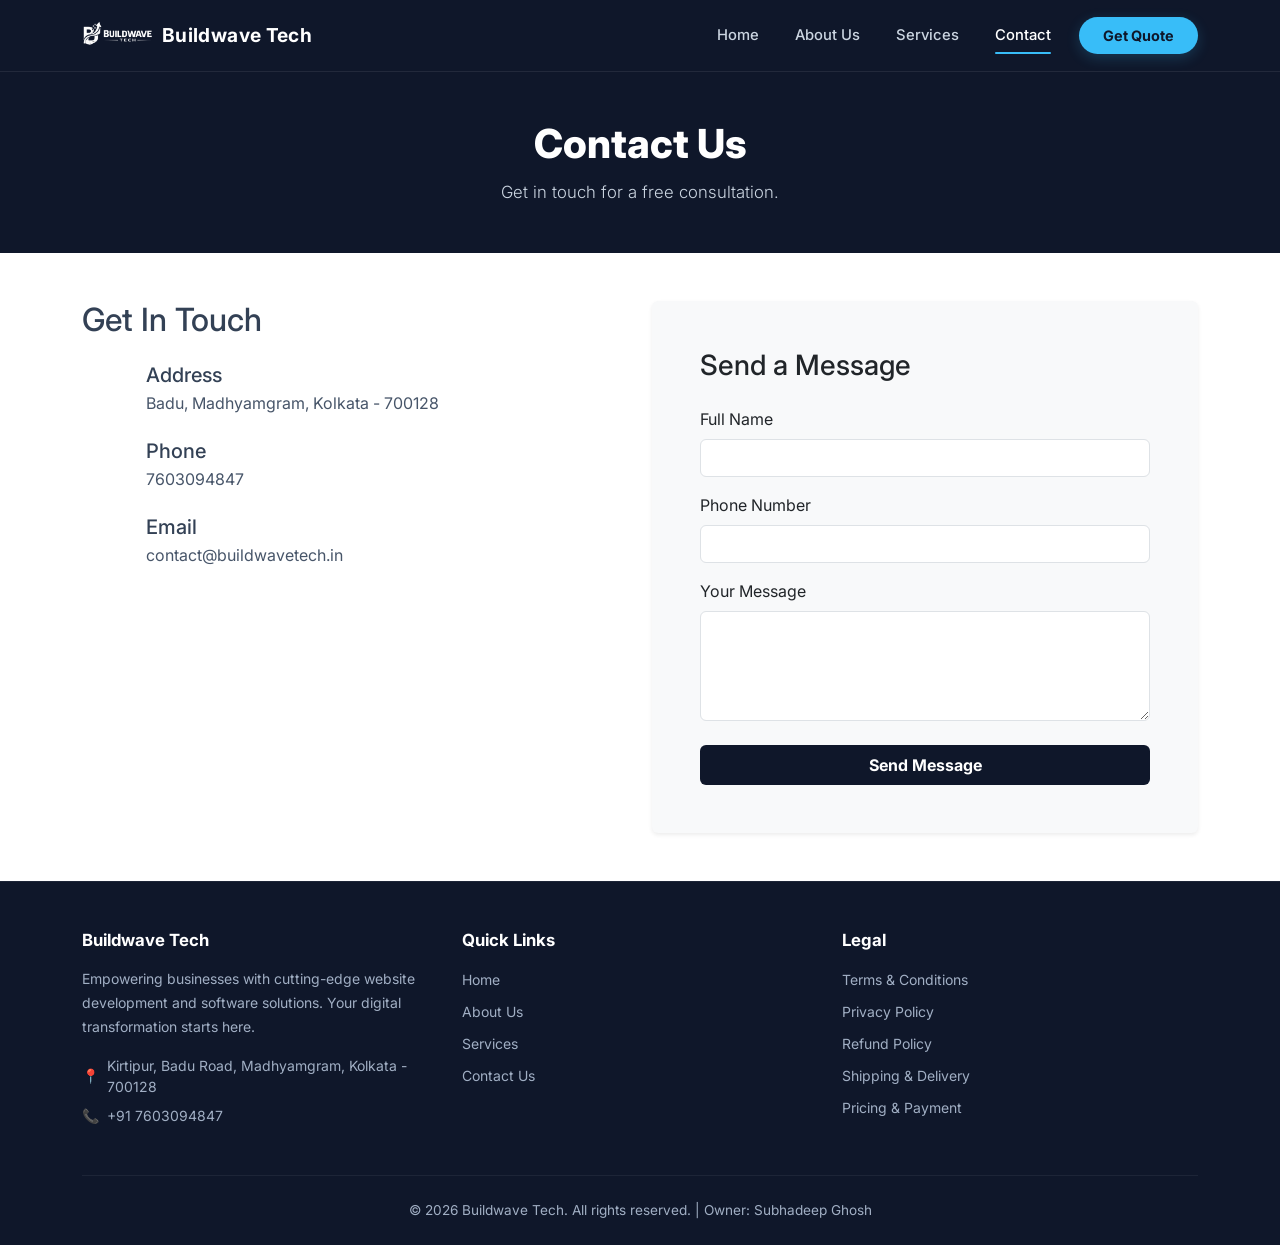
==== contact.html @ 1e66188a "Add files via upload" ====
<!DOCTYPE html>
<html lang="en">
<head>
    <meta charset="UTF-8">
    <meta name="viewport" content="width=device-width, initial-scale=1.0">
    <title>Contact Us - Buildwave Tech</title>
    <!-- Bootstrap CSS -->
    <link href="https://cdn.jsdelivr.net/npm/bootstrap@5.3.3/dist/css/bootstrap.min.css" rel="stylesheet">
    <!-- Bootstrap Icons -->
    <link href="https://cdn.jsdelivr.net/npm/bootstrap-icons@1.11.3/font/bootstrap-icons.min.css" rel="stylesheet">
    <!-- Google Fonts -->
    <link href="https://fonts.googleapis.com/css2?family=Inter:wght@400;500;600;700;800;900&display=swap" rel="stylesheet">
    <!-- Custom CSS -->
    <link href="assets/css/style.css" rel="stylesheet">
</head>
<body>
<!-- Navbar -->
<nav class="navbar navbar-expand-lg navbar-bwt sticky-top">
    <div class="container">
        <a class="navbar-brand" href="index.html">
            <img src="assets/img/bwt logo.png" alt="Buildwave Tech Logo">
            <span class="d-none d-sm-inline">Buildwave Tech</span>
        </a>
        <button class="navbar-toggler navbar-toggler-bwt" type="button" data-bs-toggle="offcanvas" data-bs-target="#mobileMenu" aria-controls="mobileMenu" aria-label="Toggle navigation">
            <span class="navbar-toggler-icon"></span>
        </button>
        <div class="collapse navbar-collapse" id="navbarNav">
            <ul class="navbar-nav ms-auto align-items-lg-center gap-1">
                <li class="nav-item"><a class="nav-link" href="index.html">Home</a></li>
                <li class="nav-item"><a class="nav-link" href="about.html">About Us</a></li>
                <li class="nav-item"><a class="nav-link" href="services.html">Services</a></li>
                <li class="nav-item"><a class="nav-link active" href="contact.html">Contact</a></li>
                <li class="nav-item ms-lg-2"><a class="btn btn-quote" href="contact.html">Get Quote</a></li>
            </ul>
        </div>
    </div>
</nav>

<!-- Mobile Offcanvas Menu -->
<div class="offcanvas offcanvas-start offcanvas-bwt" tabindex="-1" id="mobileMenu" aria-labelledby="mobileMenuLabel">
    <div class="offcanvas-header">
        <div class="d-flex align-items-center gap-2">
            <img src="assets/img/bwt logo.png" alt="Logo" style="height:32px">
            <span class="text-white fw-bold fs-5">Buildwave Tech</span>
        </div>
        <button type="button" class="btn-close" data-bs-dismiss="offcanvas" aria-label="Close"></button>
    </div>
    <div class="offcanvas-body">
        <ul class="navbar-nav gap-1">
            <li class="nav-item"><a class="nav-link" href="index.html">Home</a></li>
            <li class="nav-item"><a class="nav-link" href="about.html">About Us</a></li>
            <li class="nav-item"><a class="nav-link" href="services.html">Services</a></li>
            <li class="nav-item"><a class="nav-link active" href="contact.html">Contact</a></li>
        </ul>
        <div class="mt-4">
            <a class="btn btn-quote w-100 text-center" href="contact.html">Get Quote</a>
        </div>
    </div>
</div>

<header class="page-header py-5 text-center">
    <div class="container">
        <h1>Contact Us</h1>
        <p class="lead mb-0">Get in touch for a free consultation.</p>
    </div>
</header>

<section class="py-5 bg-white">
    <div class="container">
        <div class="row g-4">
            <div class="col-lg-6">
                <h2 class="mb-4">Get In Touch</h2>
                
                <div class="d-flex align-items-center mb-4">
                    <div class="bg-sky text-white rounded-circle d-flex align-items-center justify-content-center me-3" style="width:48px;height:48px;background-color: var(--bwt-sky) !important;">
                        <i class="bi bi-geo-alt-fill fs-5"></i>
                    </div>
                    <div>
                        <h5 class="mb-1">Address</h5>
                        <p class="mb-0" style="color: #475569;">Badu, Madhyamgram, Kolkata - 700128</p>
                    </div>
                </div>
                
                <div class="d-flex align-items-center mb-4">
                    <div class="bg-sky text-white rounded-circle d-flex align-items-center justify-content-center me-3" style="width:48px;height:48px;background-color: var(--bwt-sky) !important;">
                        <i class="bi bi-telephone-fill fs-5"></i>
                    </div>
                    <div>
                        <h5 class="mb-1">Phone</h5>
                        <p class="mb-0" style="color: #475569;">7603094847</p>
                    </div>
                </div>
                
                <div class="d-flex align-items-center mb-4">
                    <div class="bg-sky text-white rounded-circle d-flex align-items-center justify-content-center me-3" style="width:48px;height:48px;background-color: var(--bwt-sky) !important;">
                        <i class="bi bi-envelope-fill fs-5"></i>
                    </div>
                    <div>
                        <h5 class="mb-1">Email</h5>
                        <p class="mb-0" style="color: #475569;">contact@buildwavetech.in</p>
                    </div>
                </div>
            </div>
            
            <div class="col-lg-6">
                <div class="card bg-light border-0 rounded shadow-sm">
                    <div class="card-body p-4 p-md-5">
                        <h3 class="mb-4">Send a Message</h3>
                        <form action="#" method="POST">
                            <div class="mb-3">
                                <label for="fullName" class="form-label">Full Name</label>
                                <input type="text" class="form-control" id="fullName" required>
                            </div>
                            <div class="mb-3">
                                <label for="phoneNumber" class="form-label">Phone Number</label>
                                <input type="tel" class="form-control" id="phoneNumber" required>
                            </div>
                            <div class="mb-4">
                                <label for="message" class="form-label">Your Message</label>
                                <textarea class="form-control" id="message" rows="4"></textarea>
                            </div>
                            <button type="submit" class="btn btn-dark-custom w-100 py-2">Send Message</button>
                        </form>
                    </div>
                </div>
            </div>
        </div>
    </div>
</section>

<!-- Footer -->
<footer class="footer-bwt">
    <div class="container">
        <div class="row g-4">
            <!-- Company Info -->
            <div class="col-md-4">
                <h5>Buildwave Tech</h5>
                <p class="mb-3" style="font-size:0.875rem;line-height:1.7">Empowering businesses with cutting-edge website development and software solutions. Your digital transformation starts here.</p>
                <div class="d-flex align-items-center gap-2 mb-2" style="font-size:0.875rem">
                    <span class="text-sky">📍</span>
                    <span>Kirtipur, Badu Road, Madhyamgram, Kolkata - 700128</span>
                </div>
                <div class="d-flex align-items-center gap-2" style="font-size:0.875rem">
                    <span class="text-sky">📞</span>
                    <span>+91 7603094847</span>
                </div>
            </div>
            <!-- Quick Links -->
            <div class="col-md-4">
                <h5>Quick Links</h5>
                <ul class="list-unstyled d-flex flex-column gap-2">
                    <li><a href="index.html">Home</a></li>
                    <li><a href="about.html">About Us</a></li>
                    <li><a href="services.html">Services</a></li>
                    <li><a href="contact.html">Contact Us</a></li>
                </ul>
            </div>
            <!-- Legal -->
            <div class="col-md-4">
                <h5>Legal</h5>
                <ul class="list-unstyled d-flex flex-column gap-2">
                    <li><a href="terms.html">Terms &amp; Conditions</a></li>
                    <li><a href="privacy.html">Privacy Policy</a></li>
                    <li><a href="refund.html">Refund Policy</a></li>
                    <li><a href="shipping.html">Shipping & Delivery</a></li>
                    <li><a href="pricing.html">Pricing & Payment</a></li>
                </ul>
            </div>
        </div>
        <div class="footer-bottom">
            <p class="mb-0">&copy; 2026 Buildwave Tech. All rights reserved. | Owner: Subhadeep Ghosh</p>
        </div>
    </div>
</footer>

<!-- Bootstrap JS -->
<script src="https://cdn.jsdelivr.net/npm/bootstrap@5.3.3/dist/js/bootstrap.bundle.min.js"></script>
</body>
</html>
---- assets/css/style.css ----
/* ============================================
   Buildwave Tech – Custom Styles (Bootstrap 5)
   ============================================ */

/* --- Google Fonts --- */
@import url('https://fonts.googleapis.com/css2?family=Inter:wght@400;500;600;700;800;900&display=swap');

/* --- CSS Custom Properties --- */
:root {
  --bs-primary: #0F172A;
  --bs-secondary: #38BDF8;
  --bs-accent: #22C55E;
  --bs-dark: #1E293B;
  --bs-body-font-family: 'Inter', sans-serif;
  --transition-base: 0.3s ease;
}

/* --- Base --- */
html {
  scroll-behavior: smooth;
}

body {
  font-family: 'Inter', sans-serif;
  color: #334155;
  background-color: #f8fafc;
  -webkit-font-smoothing: antialiased;
  -moz-osx-font-smoothing: grayscale;
}

/* --- Navbar --- */
.navbar-bwt {
  background-color: var(--bs-primary);
  padding: 0.65rem 0;
  border-bottom: 1px solid rgba(255, 255, 255, 0.08);
}

.navbar-bwt .navbar-brand {
  display: flex;
  align-items: center;
  gap: 0.55rem;
  font-weight: 700;
  font-size: 1.2rem;
  color: #fff;
  letter-spacing: 0.02em;
}

.navbar-bwt .navbar-brand img {
  height: 40px;
  width: auto;
  object-fit: contain;
}

.navbar-bwt .nav-link {
  color: #cbd5e1;
  font-weight: 500;
  font-size: 0.925rem;
  padding: 0.5rem 1rem !important;
  transition: color var(--transition-base);
  position: relative;
}

.navbar-bwt .nav-link:hover,
.navbar-bwt .nav-link.active {
  color: #fff;
}

.navbar-bwt .nav-link.active::after {
  content: '';
  position: absolute;
  bottom: 0;
  left: 1rem;
  right: 1rem;
  height: 2px;
  background: var(--bs-secondary);
  border-radius: 2px;
}

.btn-quote {
  background-color: var(--bs-secondary);
  color: var(--bs-primary);
  font-weight: 700;
  border-radius: 50px;
  padding: 0.5rem 1.5rem;
  font-size: 0.9rem;
  border: none;
  box-shadow: 0 4px 14px rgba(56, 189, 248, 0.2);
  transition: all var(--transition-base);
}

.btn-quote:hover {
  background-color: #7dd3fc;
  color: var(--bs-primary);
  transform: translateY(-1px);
  box-shadow: 0 6px 20px rgba(56, 189, 248, 0.3);
}

.navbar-toggler-bwt {
  border: 1px solid rgba(255, 255, 255, 0.15);
  padding: 0.35rem 0.6rem;
  border-radius: 6px;
}

.navbar-toggler-bwt .navbar-toggler-icon {
  background-image: url("data:image/svg+xml,%3csvg xmlns='http://www.w3.org/2000/svg' viewBox='0 0 30 30'%3e%3cpath stroke='rgba%28203,213,225,1%29' stroke-linecap='round' stroke-miterlimit='10' stroke-width='2' d='M4 7h22M4 15h22M4 23h22'/%3e%3c/svg%3e");
}

/* --- Mobile offcanvas --- */
.offcanvas-bwt {
  background-color: var(--bs-primary);
  max-width: 280px;
}

.offcanvas-bwt .offcanvas-header {
  border-bottom: 1px solid rgba(255, 255, 255, 0.06);
  padding: 1rem 1.25rem;
}

.offcanvas-bwt .btn-close {
  filter: invert(1) grayscale(1) brightness(2);
}

.offcanvas-bwt .nav-link {
  color: #cbd5e1;
  font-weight: 500;
  padding: 0.65rem 1rem;
  border-radius: 6px;
  transition: all var(--transition-base);
}

.offcanvas-bwt .nav-link:hover,
.offcanvas-bwt .nav-link.active {
  color: #fff;
  background-color: rgba(255, 255, 255, 0.06);
}

/* --- Hero Section --- */
.hero-section {
  background-color: var(--bs-primary);
  position: relative;
  overflow: hidden;
  padding: 5rem 0 4.5rem;
}

.hero-section::before {
  content: '';
  position: absolute;
  inset: 0;
  background: url('https://images.unsplash.com/photo-1550751827-4bd374c3f58b?auto=format&fit=crop&q=80') center / cover no-repeat;
  opacity: 0.08;
  pointer-events: none;
}

.hero-section h1 {
  font-weight: 800;
  letter-spacing: -0.02em;
  line-height: 1.15;
}

.text-sky {
  color: var(--bs-secondary);
}

.text-accent {
  color: var(--bs-accent);
}

.bg-primary-custom {
  background-color: var(--bs-primary);
}

.bg-dark-custom {
  background-color: var(--bs-dark);
}

/* --- Buttons --- */
.btn-sky {
  background-color: var(--bs-secondary);
  color: var(--bs-primary);
  font-weight: 700;
  border: none;
  box-shadow: 0 4px 14px rgba(56, 189, 248, 0.25);
  transition: all var(--transition-base);
}

.btn-sky:hover {
  background-color: #7dd3fc;
  color: var(--bs-primary);
  transform: translateY(-1px);
  box-shadow: 0 6px 20px rgba(56, 189, 248, 0.35);
}

.btn-outline-light-custom {
  border: 1px solid rgba(255, 255, 255, 0.2);
  color: #fff;
  font-weight: 600;
  transition: all var(--transition-base);
}

.btn-outline-light-custom:hover {
  background-color: rgba(255, 255, 255, 0.06);
  color: #fff;
  border-color: rgba(255, 255, 255, 0.35);
}

.btn-dark-custom {
  background-color: var(--bs-primary);
  color: #fff;
  font-weight: 700;
  border: none;
  transition: all var(--transition-base);
}

.btn-dark-custom:hover {
  background-color: var(--bs-dark);
  color: #fff;
  transform: translateY(-1px);
}

/* --- Service Cards --- */
.service-card {
  background: #fff;
  border-radius: 1rem;
  padding: 2rem;
  border-top: 4px solid transparent;
  box-shadow: 0 1px 3px rgba(0, 0, 0, 0.06);
  transition: all var(--transition-base);
}

.service-card:hover {
  transform: translateY(-6px);
  box-shadow: 0 20px 40px rgba(0, 0, 0, 0.1);
}

.service-card .icon-box {
  width: 56px;
  height: 56px;
  border-radius: 12px;
  display: flex;
  align-items: center;
  justify-content: center;
  margin-bottom: 1.25rem;
  transition: all var(--transition-base);
  font-size: 1.5rem;
}

.service-card:hover .icon-box {
  transform: scale(1.05);
}

.service-card .check-item {
  display: flex;
  align-items: center;
  gap: 0.5rem;
  font-size: 0.875rem;
  color: #475569;
  margin-bottom: 0.5rem;
}

/* --- Section Titles --- */
.section-label {
  font-size: 0.8rem;
  font-weight: 700;
  text-transform: uppercase;
  letter-spacing: 0.1em;
  color: var(--bs-secondary);
  margin-bottom: 0.5rem;
}

.section-title {
  font-size: 2rem;
  font-weight: 800;
  color: var(--bs-primary);
  letter-spacing: -0.01em;
}

/* --- Why Choose Us --- */
.why-section {
  background-color: #0f172a;
  color: #fff;
}

.check-circle {
  width: 24px;
  height: 24px;
  min-width: 24px;
  background-color: var(--bs-accent);
  border-radius: 50%;
  display: flex;
  align-items: center;
  justify-content: center;
}

.check-circle svg {
  width: 14px;
  height: 14px;
}

/* --- Process Steps --- */
.step-circle {
  width: 64px;
  height: 64px;
  border-radius: 50%;
  display: flex;
  align-items: center;
  justify-content: center;
  font-size: 1.5rem;
  font-weight: 700;
  margin: 0 auto 1rem;
}

.step-circle-filled {
  background-color: var(--bs-secondary);
  color: var(--bs-primary);
  box-shadow: 0 0 20px rgba(56, 189, 248, 0.5);
}

.step-circle-outline {
  background-color: transparent;
  color: #fff;
  border: 2px solid var(--bs-secondary);
}

.step-circle-accent {
  background-color: var(--bs-accent);
  color: #fff;
  box-shadow: 0 0 20px rgba(34, 197, 94, 0.5);
}

/* --- Tech Badges --- */
.tech-badge {
  display: inline-block;
  padding: 0.4rem 1.25rem;
  border-radius: 50px;
  font-weight: 600;
  font-size: 0.875rem;
  border: 1px solid #e2e8f0;
  background: #f1f5f9;
  color: #475569;
  transition: all var(--transition-base);
}

.tech-badge:hover {
  transform: translateY(-2px);
  box-shadow: 0 4px 12px rgba(0, 0, 0, 0.06);
}

/* --- CTA Section --- */
.cta-section-sky {
  background-color: var(--bs-secondary);
}

.cta-section-sky h2 {
  color: var(--bs-primary);
  font-weight: 800;
}

.cta-section-sky p {
  color: #1e293b;
}

/* --- Footer --- */
.footer-bwt {
  background-color: var(--bs-primary);
  color: #a1afc4;
  border-top: 1px solid rgba(255, 255, 255, 0.06);
  padding: 3rem 0 0;
}

.footer-bwt h5 {
  color: #fff;
  font-weight: 700;
  font-size: 1.05rem;
  margin-bottom: 1.1rem;
}

.footer-bwt a {
  color: #a1afc4;
  text-decoration: none;
  transition: color var(--transition-base);
  font-size: 0.875rem;
}

.footer-bwt a:hover {
  color: var(--bs-secondary);
}

.footer-bwt .footer-bottom {
  border-top: 1px solid rgba(255, 255, 255, 0.06);
  padding: 1.5rem 0;
  margin-top: 2.5rem;
  font-size: 0.85rem;
  text-align: center;
}

/* --- Page Headers --- */
.page-header {
  background-color: var(--bs-primary);
  padding: 4rem 0;
  text-align: center;
}

.page-header h1 {
  color: #fff;
  font-weight: 800;
  margin-bottom: 0.75rem;
}

.page-header p {
  color: #cbd5e1;
  font-size: 1.05rem;
}

/* --- Legal / Policy Pages --- */
.legal-content {
  max-width: 800px;
  margin: 0 auto;
}

.legal-content h2 {
  font-size: 1.2rem;
  font-weight: 700;
  color: var(--bs-primary);
  margin-top: 2rem;
  margin-bottom: 0.5rem;
}

.legal-content p {
  color: #475569;
  line-height: 1.75;
  margin-bottom: 1rem;
}

.legal-content .date-badge {
  display: inline-block;
  background: #f1f5f9;
  color: #475569;
  padding: 0.3rem 1rem;
  border-radius: 50px;
  font-size: 0.85rem;
  font-weight: 600;
  margin-bottom: 2rem;
}

.legal-content .contact-box {
  background: #f8fafc;
  border-left: 4px solid var(--bs-secondary);
  padding: 1.5rem;
  border-radius: 0 8px 8px 0;
  margin-top: 2rem;
}

/* --- Contact Form --- */
.form-control:focus {
  border-color: var(--bs-secondary);
  box-shadow: 0 0 0 0.2rem rgba(56, 189, 248, 0.15);
}

/* --- Utilities --- */
.rounded-2 {
  border-radius: 1rem !important;
}

.rounded-3 {
  border-radius: 1.5rem !important;
}

.shadow-soft {
  box-shadow: 0 4px 24px rgba(0, 0, 0, 0.06);
}

.bg-slate-50 {
  background-color: #f8fafc;
}

/* --- Responsive --- */
@media (max-width: 767.98px) {
  .hero-section {
    padding: 3rem 0 2.5rem;
  }
  .hero-section h1 {
    font-size: 2rem;
  }
  .section-title {
    font-size: 1.5rem;
  }
  .service-card {
    padding: 1.5rem;
  }
}
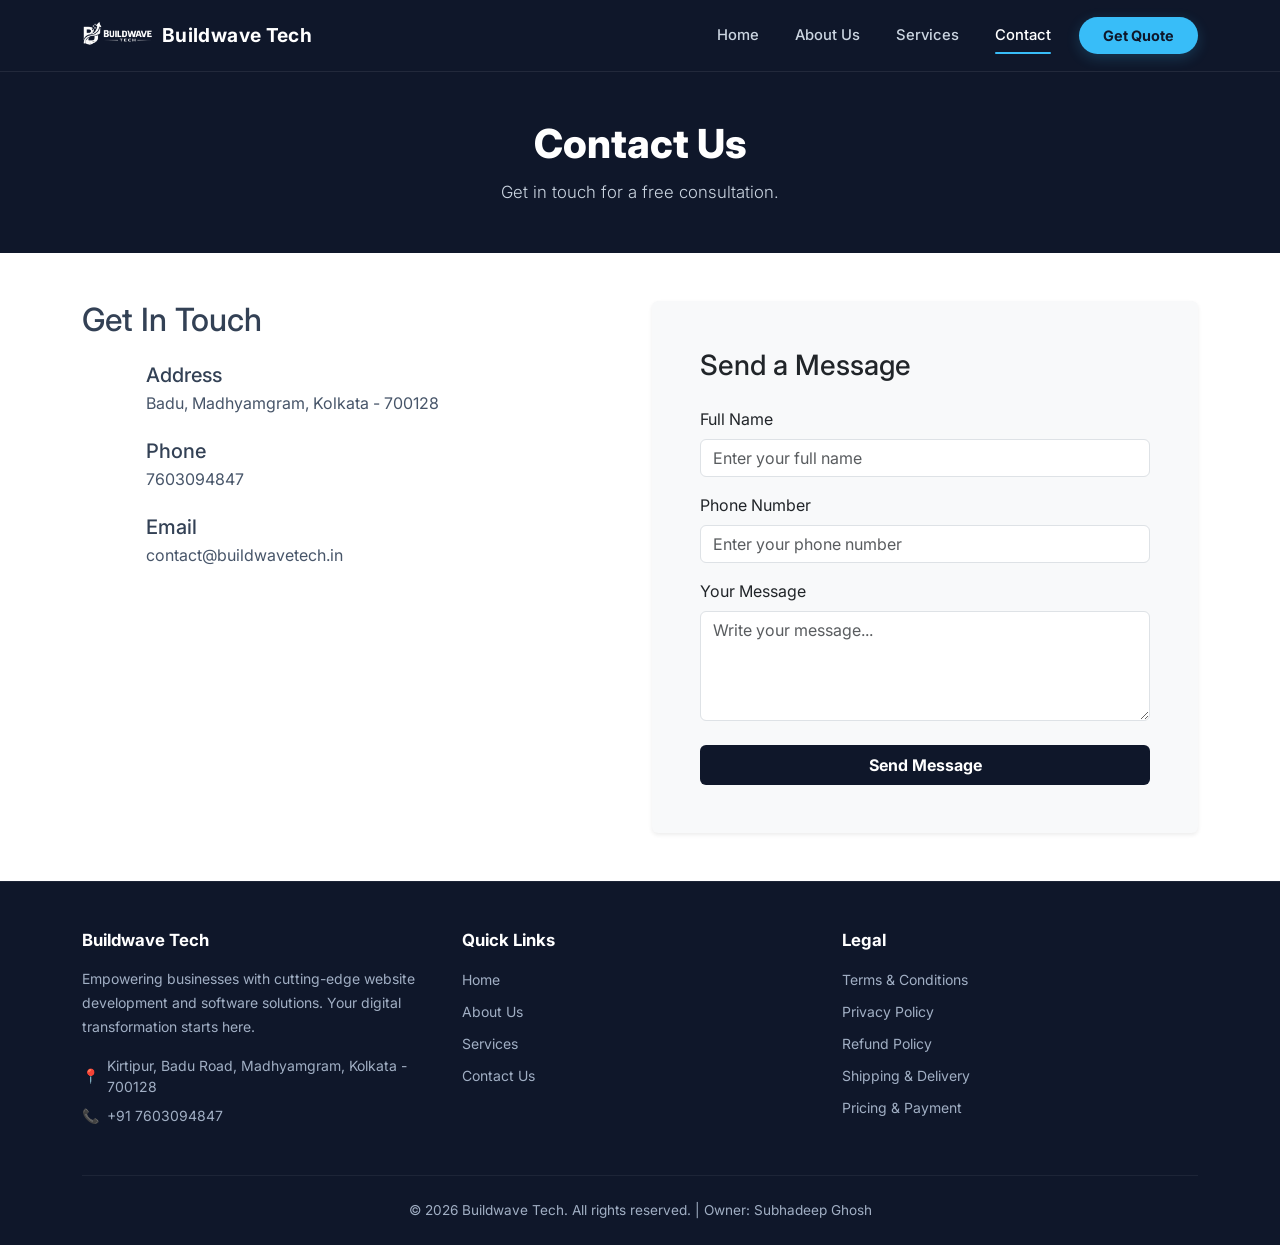
==== commit 3d3fc1a2: "Update contact.html" ====
--- a/contact.html
+++ b/contact.html
@@ -3,177 +3,565 @@
 <head>
     <meta charset="UTF-8">
     <meta name="viewport" content="width=device-width, initial-scale=1.0">
+
     <title>Contact Us - Buildwave Tech</title>
+
     <!-- Bootstrap CSS -->
     <link href="https://cdn.jsdelivr.net/npm/bootstrap@5.3.3/dist/css/bootstrap.min.css" rel="stylesheet">
+
     <!-- Bootstrap Icons -->
     <link href="https://cdn.jsdelivr.net/npm/bootstrap-icons@1.11.3/font/bootstrap-icons.min.css" rel="stylesheet">
+
     <!-- Google Fonts -->
     <link href="https://fonts.googleapis.com/css2?family=Inter:wght@400;500;600;700;800;900&display=swap" rel="stylesheet">
+
     <!-- Custom CSS -->
     <link href="assets/css/style.css" rel="stylesheet">
 </head>
+
 <body>
+
 <!-- Navbar -->
 <nav class="navbar navbar-expand-lg navbar-bwt sticky-top">
     <div class="container">
+
         <a class="navbar-brand" href="index.html">
             <img src="assets/img/bwt logo.png" alt="Buildwave Tech Logo">
             <span class="d-none d-sm-inline">Buildwave Tech</span>
         </a>
-        <button class="navbar-toggler navbar-toggler-bwt" type="button" data-bs-toggle="offcanvas" data-bs-target="#mobileMenu" aria-controls="mobileMenu" aria-label="Toggle navigation">
+
+        <button
+            class="navbar-toggler navbar-toggler-bwt"
+            type="button"
+            data-bs-toggle="offcanvas"
+            data-bs-target="#mobileMenu"
+            aria-controls="mobileMenu"
+            aria-label="Toggle navigation">
+
             <span class="navbar-toggler-icon"></span>
         </button>
+
         <div class="collapse navbar-collapse" id="navbarNav">
+
             <ul class="navbar-nav ms-auto align-items-lg-center gap-1">
-                <li class="nav-item"><a class="nav-link" href="index.html">Home</a></li>
-                <li class="nav-item"><a class="nav-link" href="about.html">About Us</a></li>
-                <li class="nav-item"><a class="nav-link" href="services.html">Services</a></li>
-                <li class="nav-item"><a class="nav-link active" href="contact.html">Contact</a></li>
-                <li class="nav-item ms-lg-2"><a class="btn btn-quote" href="contact.html">Get Quote</a></li>
+
+                <li class="nav-item">
+                    <a class="nav-link" href="index.html">Home</a>
+                </li>
+
+                <li class="nav-item">
+                    <a class="nav-link" href="about.html">About Us</a>
+                </li>
+
+                <li class="nav-item">
+                    <a class="nav-link" href="services.html">Services</a>
+                </li>
+
+                <li class="nav-item">
+                    <a class="nav-link active" href="contact.html">Contact</a>
+                </li>
+
+                <li class="nav-item ms-lg-2">
+                    <a class="btn btn-quote" href="contact.html">Get Quote</a>
+                </li>
+
             </ul>
+
         </div>
     </div>
 </nav>
 
+
 <!-- Mobile Offcanvas Menu -->
-<div class="offcanvas offcanvas-start offcanvas-bwt" tabindex="-1" id="mobileMenu" aria-labelledby="mobileMenuLabel">
+<div
+    class="offcanvas offcanvas-start offcanvas-bwt"
+    tabindex="-1"
+    id="mobileMenu"
+    aria-labelledby="mobileMenuLabel">
+
     <div class="offcanvas-header">
+
         <div class="d-flex align-items-center gap-2">
-            <img src="assets/img/bwt logo.png" alt="Logo" style="height:32px">
-            <span class="text-white fw-bold fs-5">Buildwave Tech</span>
+
+            <img
+                src="assets/img/bwt logo.png"
+                alt="Logo"
+                style="height:32px">
+
+            <span class="text-white fw-bold fs-5">
+                Buildwave Tech
+            </span>
+
         </div>
-        <button type="button" class="btn-close" data-bs-dismiss="offcanvas" aria-label="Close"></button>
+
+        <button
+            type="button"
+            class="btn-close"
+            data-bs-dismiss="offcanvas"
+            aria-label="Close">
+        </button>
+
     </div>
+
     <div class="offcanvas-body">
+
         <ul class="navbar-nav gap-1">
-            <li class="nav-item"><a class="nav-link" href="index.html">Home</a></li>
-            <li class="nav-item"><a class="nav-link" href="about.html">About Us</a></li>
-            <li class="nav-item"><a class="nav-link" href="services.html">Services</a></li>
-            <li class="nav-item"><a class="nav-link active" href="contact.html">Contact</a></li>
+
+            <li class="nav-item">
+                <a class="nav-link" href="index.html">Home</a>
+            </li>
+
+            <li class="nav-item">
+                <a class="nav-link" href="about.html">About Us</a>
+            </li>
+
+            <li class="nav-item">
+                <a class="nav-link" href="services.html">Services</a>
+            </li>
+
+            <li class="nav-item">
+                <a class="nav-link active" href="contact.html">Contact</a>
+            </li>
+
         </ul>
+
         <div class="mt-4">
-            <a class="btn btn-quote w-100 text-center" href="contact.html">Get Quote</a>
+
+            <a
+                class="btn btn-quote w-100 text-center"
+                href="contact.html">
+
+                Get Quote
+
+            </a>
+
         </div>
+
     </div>
 </div>
 
+
+<!-- Page Header -->
 <header class="page-header py-5 text-center">
+
     <div class="container">
+
         <h1>Contact Us</h1>
-        <p class="lead mb-0">Get in touch for a free consultation.</p>
+
+        <p class="lead mb-0">
+            Get in touch for a free consultation.
+        </p>
+
     </div>
+
 </header>
 
+
+<!-- Contact Section -->
 <section class="py-5 bg-white">
+
     <div class="container">
+
         <div class="row g-4">
+
+
+            <!-- Contact Information -->
             <div class="col-lg-6">
-                <h2 class="mb-4">Get In Touch</h2>
-                
+
+                <h2 class="mb-4">
+                    Get In Touch
+                </h2>
+
+
+                <!-- Address -->
                 <div class="d-flex align-items-center mb-4">
-                    <div class="bg-sky text-white rounded-circle d-flex align-items-center justify-content-center me-3" style="width:48px;height:48px;background-color: var(--bwt-sky) !important;">
+
+                    <div
+                        class="bg-sky text-white rounded-circle d-flex align-items-center justify-content-center me-3"
+                        style="width:48px;height:48px;background-color: var(--bwt-sky) !important;">
+
                         <i class="bi bi-geo-alt-fill fs-5"></i>
-                    </div>
+
+                    </div>
+
                     <div>
-                        <h5 class="mb-1">Address</h5>
-                        <p class="mb-0" style="color: #475569;">Badu, Madhyamgram, Kolkata - 700128</p>
-                    </div>
+
+                        <h5 class="mb-1">
+                            Address
+                        </h5>
+
+                        <p
+                            class="mb-0"
+                            style="color: #475569;">
+
+                            Badu, Madhyamgram, Kolkata - 700128
+
+                        </p>
+
+                    </div>
+
                 </div>
-                
+
+
+                <!-- Phone -->
                 <div class="d-flex align-items-center mb-4">
-                    <div class="bg-sky text-white rounded-circle d-flex align-items-center justify-content-center me-3" style="width:48px;height:48px;background-color: var(--bwt-sky) !important;">
+
+                    <div
+                        class="bg-sky text-white rounded-circle d-flex align-items-center justify-content-center me-3"
+                        style="width:48px;height:48px;background-color: var(--bwt-sky) !important;">
+
                         <i class="bi bi-telephone-fill fs-5"></i>
-                    </div>
+
+                    </div>
+
                     <div>
-                        <h5 class="mb-1">Phone</h5>
-                        <p class="mb-0" style="color: #475569;">7603094847</p>
-                    </div>
+
+                        <h5 class="mb-1">
+                            Phone
+                        </h5>
+
+                        <p
+                            class="mb-0"
+                            style="color: #475569;">
+
+                            7603094847
+
+                        </p>
+
+                    </div>
+
                 </div>
-                
+
+
+                <!-- Email -->
                 <div class="d-flex align-items-center mb-4">
-                    <div class="bg-sky text-white rounded-circle d-flex align-items-center justify-content-center me-3" style="width:48px;height:48px;background-color: var(--bwt-sky) !important;">
+
+                    <div
+                        class="bg-sky text-white rounded-circle d-flex align-items-center justify-content-center me-3"
+                        style="width:48px;height:48px;background-color: var(--bwt-sky) !important;">
+
                         <i class="bi bi-envelope-fill fs-5"></i>
-                    </div>
+
+                    </div>
+
                     <div>
-                        <h5 class="mb-1">Email</h5>
-                        <p class="mb-0" style="color: #475569;">contact@buildwavetech.in</p>
-                    </div>
+
+                        <h5 class="mb-1">
+                            Email
+                        </h5>
+
+                        <p
+                            class="mb-0"
+                            style="color: #475569;">
+
+                            contact@buildwavetech.in
+
+                        </p>
+
+                    </div>
+
                 </div>
+
             </div>
-            
+
+
+            <!-- Contact Form -->
             <div class="col-lg-6">
+
                 <div class="card bg-light border-0 rounded shadow-sm">
+
                     <div class="card-body p-4 p-md-5">
-                        <h3 class="mb-4">Send a Message</h3>
-                        <form action="#" method="POST">
+
+                        <h3 class="mb-4">
+                            Send a Message
+                        </h3>
+
+
+                        <!-- WhatsApp Contact Form -->
+                        <form id="contactForm">
+
+
+                            <!-- Full Name -->
                             <div class="mb-3">
-                                <label for="fullName" class="form-label">Full Name</label>
-                                <input type="text" class="form-control" id="fullName" required>
+
+                                <label
+                                    for="fullName"
+                                    class="form-label">
+
+                                    Full Name
+
+                                </label>
+
+                                <input
+                                    type="text"
+                                    class="form-control"
+                                    id="fullName"
+                                    placeholder="Enter your full name"
+                                    required>
+
                             </div>
+
+
+                            <!-- Phone Number -->
                             <div class="mb-3">
-                                <label for="phoneNumber" class="form-label">Phone Number</label>
-                                <input type="tel" class="form-control" id="phoneNumber" required>
+
+                                <label
+                                    for="phoneNumber"
+                                    class="form-label">
+
+                                    Phone Number
+
+                                </label>
+
+                                <input
+                                    type="tel"
+                                    class="form-control"
+                                    id="phoneNumber"
+                                    placeholder="Enter your phone number"
+                                    required>
+
                             </div>
+
+
+                            <!-- Message -->
                             <div class="mb-4">
-                                <label for="message" class="form-label">Your Message</label>
-                                <textarea class="form-control" id="message" rows="4"></textarea>
+
+                                <label
+                                    for="message"
+                                    class="form-label">
+
+                                    Your Message
+
+                                </label>
+
+                                <textarea
+                                    class="form-control"
+                                    id="message"
+                                    rows="4"
+                                    placeholder="Write your message..."
+                                    required></textarea>
+
                             </div>
-                            <button type="submit" class="btn btn-dark-custom w-100 py-2">Send Message</button>
+
+
+                            <!-- Submit Button -->
+                            <button
+                                type="submit"
+                                class="btn btn-dark-custom w-100 py-2">
+
+                                Send Message
+
+                            </button>
+
                         </form>
-                    </div>
+
+                    </div>
+
                 </div>
+
             </div>
+
         </div>
+
     </div>
+
 </section>
+
 
 <!-- Footer -->
 <footer class="footer-bwt">
+
     <div class="container">
+
         <div class="row g-4">
+
+
             <!-- Company Info -->
             <div class="col-md-4">
-                <h5>Buildwave Tech</h5>
-                <p class="mb-3" style="font-size:0.875rem;line-height:1.7">Empowering businesses with cutting-edge website development and software solutions. Your digital transformation starts here.</p>
-                <div class="d-flex align-items-center gap-2 mb-2" style="font-size:0.875rem">
-                    <span class="text-sky">📍</span>
-                    <span>Kirtipur, Badu Road, Madhyamgram, Kolkata - 700128</span>
+
+                <h5>
+                    Buildwave Tech
+                </h5>
+
+                <p
+                    class="mb-3"
+                    style="font-size:0.875rem;line-height:1.7">
+
+                    Empowering businesses with cutting-edge website development and software solutions. Your digital transformation starts here.
+
+                </p>
+
+                <div
+                    class="d-flex align-items-center gap-2 mb-2"
+                    style="font-size:0.875rem">
+
+                    <span class="text-sky">
+                        📍
+                    </span>
+
+                    <span>
+                        Kirtipur, Badu Road, Madhyamgram, Kolkata - 700128
+                    </span>
+
                 </div>
-                <div class="d-flex align-items-center gap-2" style="font-size:0.875rem">
-                    <span class="text-sky">📞</span>
-                    <span>+91 7603094847</span>
+
+                <div
+                    class="d-flex align-items-center gap-2"
+                    style="font-size:0.875rem">
+
+                    <span class="text-sky">
+                        📞
+                    </span>
+
+                    <span>
+                        +91 7603094847
+                    </span>
+
                 </div>
+
             </div>
+
+
             <!-- Quick Links -->
             <div class="col-md-4">
-                <h5>Quick Links</h5>
+
+                <h5>
+                    Quick Links
+                </h5>
+
                 <ul class="list-unstyled d-flex flex-column gap-2">
-                    <li><a href="index.html">Home</a></li>
-                    <li><a href="about.html">About Us</a></li>
-                    <li><a href="services.html">Services</a></li>
-                    <li><a href="contact.html">Contact Us</a></li>
+
+                    <li>
+                        <a href="index.html">
+                            Home
+                        </a>
+                    </li>
+
+                    <li>
+                        <a href="about.html">
+                            About Us
+                        </a>
+                    </li>
+
+                    <li>
+                        <a href="services.html">
+                            Services
+                        </a>
+                    </li>
+
+                    <li>
+                        <a href="contact.html">
+                            Contact Us
+                        </a>
+                    </li>
+
                 </ul>
+
             </div>
+
+
             <!-- Legal -->
             <div class="col-md-4">
-                <h5>Legal</h5>
+
+                <h5>
+                    Legal
+                </h5>
+
                 <ul class="list-unstyled d-flex flex-column gap-2">
-                    <li><a href="terms.html">Terms &amp; Conditions</a></li>
-                    <li><a href="privacy.html">Privacy Policy</a></li>
-                    <li><a href="refund.html">Refund Policy</a></li>
-                    <li><a href="shipping.html">Shipping & Delivery</a></li>
-                    <li><a href="pricing.html">Pricing & Payment</a></li>
+
+                    <li>
+                        <a href="terms.html">
+                            Terms &amp; Conditions
+                        </a>
+                    </li>
+
+                    <li>
+                        <a href="privacy.html">
+                            Privacy Policy
+                        </a>
+                    </li>
+
+                    <li>
+                        <a href="refund.html">
+                            Refund Policy
+                        </a>
+                    </li>
+
+                    <li>
+                        <a href="shipping.html">
+                            Shipping &amp; Delivery
+                        </a>
+                    </li>
+
+                    <li>
+                        <a href="pricing.html">
+                            Pricing &amp; Payment
+                        </a>
+                    </li>
+
                 </ul>
+
             </div>
+
         </div>
+
+
+        <!-- Footer Bottom -->
         <div class="footer-bottom">
-            <p class="mb-0">&copy; 2026 Buildwave Tech. All rights reserved. | Owner: Subhadeep Ghosh</p>
+
+            <p class="mb-0">
+
+                &copy; 2026 Buildwave Tech. All rights reserved. |
+                Owner: Subhadeep Ghosh
+
+            </p>
+
         </div>
+
     </div>
+
 </footer>
+
 
 <!-- Bootstrap JS -->
 <script src="https://cdn.jsdelivr.net/npm/bootstrap@5.3.3/dist/js/bootstrap.bundle.min.js"></script>
+
+
+<!-- WhatsApp Form Script -->
+<script>
+
+document.getElementById("contactForm").addEventListener("submit", function(event) {
+
+    event.preventDefault();
+
+
+    // Get form values
+    const name = document.getElementById("fullName").value.trim();
+
+    const phone = document.getElementById("phoneNumber").value.trim();
+
+    const message = document.getElementById("message").value.trim();
+
+
+    // WhatsApp message
+    const whatsappMessage =
+        "Hello Buildwave Tech,%0A%0A" +
+        "Name: " + encodeURIComponent(name) + "%0A" +
+        "Phone: " + encodeURIComponent(phone) + "%0A" +
+        "Message: " + encodeURIComponent(message);
+
+
+    // Your WhatsApp number
+    const whatsappURL =
+        "https://wa.me/917603094847?text=" + whatsappMessage;
+
+
+    // Open WhatsApp
+    window.open(whatsappURL, "_blank");
+
+});
+
+</script>
+
 </body>
-</html>+</html>
